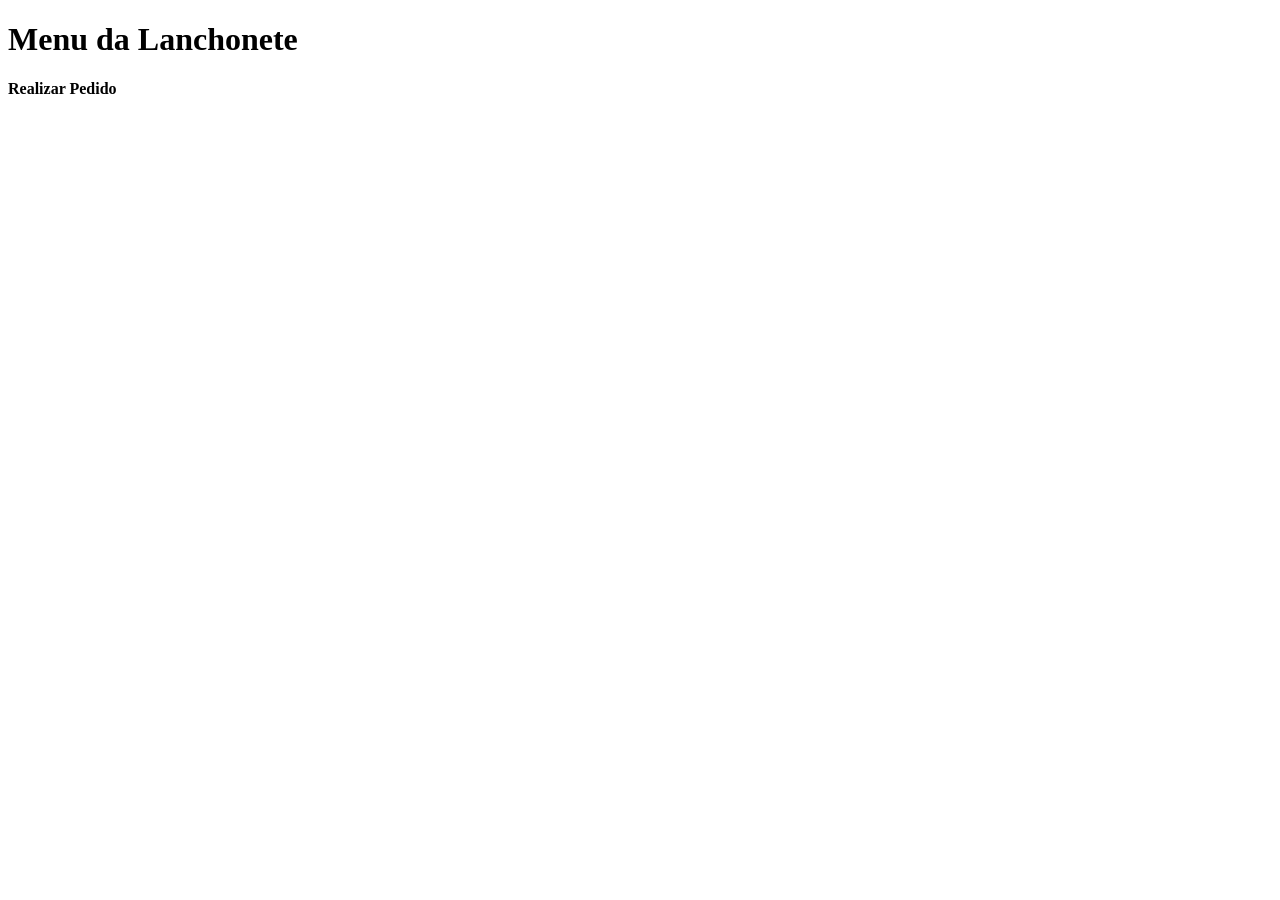
==== LanchoneteAPI/wwwroot/index.html @ 822353d0 "Adicionar arquivos de projeto." ====
﻿<!DOCTYPE html>
<html lang="pt-br">
<head>
    <meta charset="utf-8" />
    <title>Lanchonete</title>
</head>
<body>
   <h1>Menu da Lanchonete</h1>

    <div>
        <h4> Realizar Pedido</h4>
    </div>
</body>
</html>
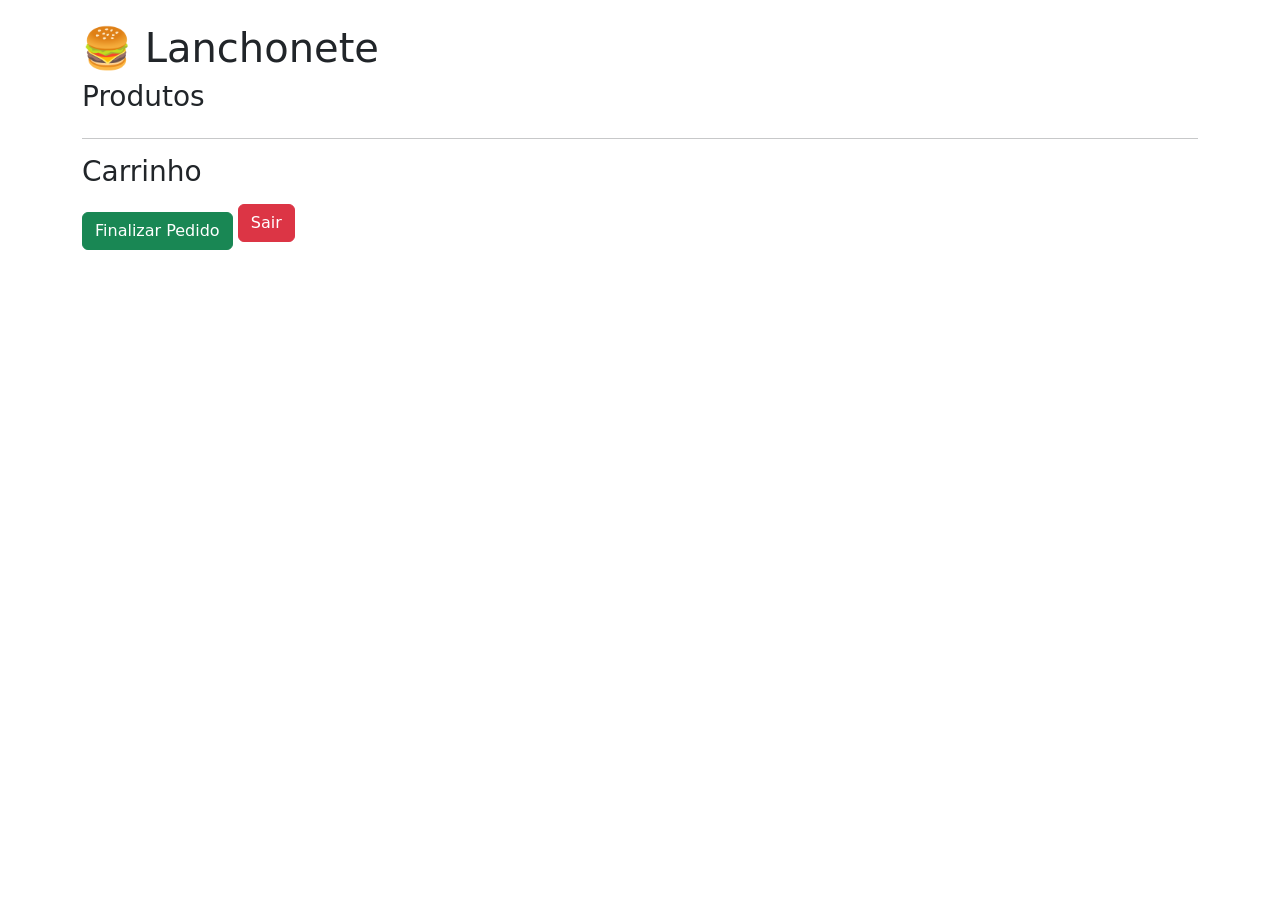
==== commit 87891019: "Criação do sistema de login e cadastro." ====
--- a/LanchoneteAPI/wwwroot/index.html
+++ b/LanchoneteAPI/wwwroot/index.html
@@ -1,14 +1,27 @@
 ﻿<!DOCTYPE html>
 <html lang="pt-br">
 <head>
-    <meta charset="utf-8" />
+    <meta charset="UTF-8">
     <title>Lanchonete</title>
+    <link href="https://cdn.jsdelivr.net/npm/bootstrap@5.3.0/dist/css/bootstrap.min.css" rel="stylesheet">
 </head>
-<body>
-   <h1>Menu da Lanchonete</h1>
+<body class="container mt-4">
 
-    <div>
-        <h4> Realizar Pedido</h4>
-    </div>
+    <h1>🍔 Lanchonete</h1>
+
+    <h3>Produtos</h3>
+    <div id="produtos" class="row"></div>
+
+    <hr>
+
+    <h3>Carrinho</h3>
+    <ul id="carrinho"></ul>
+
+    <button class="btn btn-success" onclick="finalizarPedido()">Finalizar Pedido</button>
+
+
+    <button class="btn btn-danger mb-3" onclick="logout()">Sair</button>
+
+    <script src="app.js"></script>
 </body>
 </html>
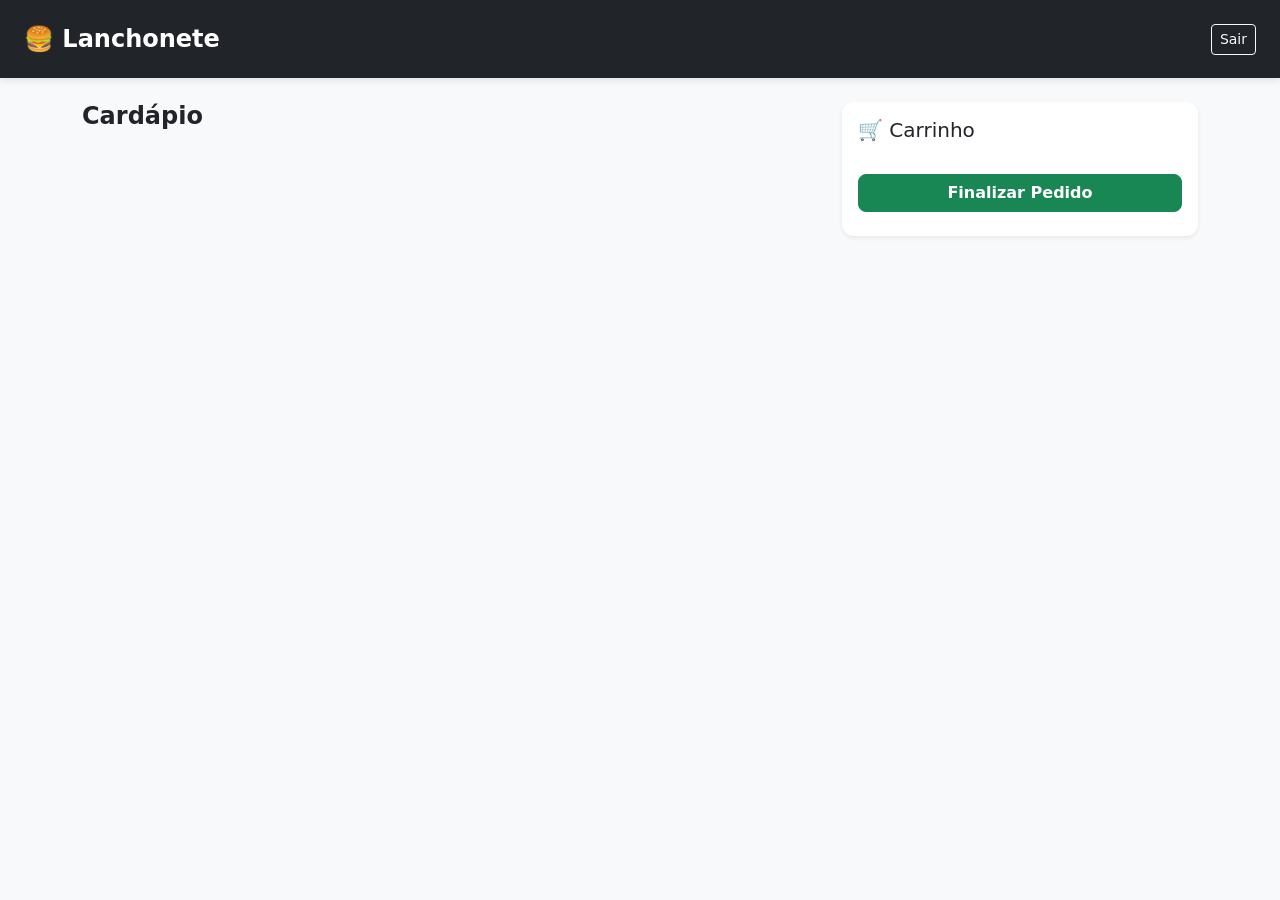
==== commit 468b5e30: "Finalização da Logica do cadastro e login, e implementação do front end" ====
--- a/LanchoneteAPI/wwwroot/index.html
+++ b/LanchoneteAPI/wwwroot/index.html
@@ -3,24 +3,121 @@
 <head>
     <meta charset="UTF-8">
     <title>Lanchonete</title>
+
     <link href="https://cdn.jsdelivr.net/npm/bootstrap@5.3.0/dist/css/bootstrap.min.css" rel="stylesheet">
+
+    <style>
+        body {
+            background-color: #f8f9fa;
+        }
+
+        .navbar {
+            box-shadow: 0 2px 8px rgba(0,0,0,0.1);
+        }
+
+        .card {
+            border: none;
+            border-radius: 12px;
+            transition: all 0.2s ease;
+        }
+
+            .card:hover {
+                transform: translateY(-5px);
+                box-shadow: 0 10px 20px rgba(0,0,0,0.1);
+            }
+
+        .price {
+            font-size: 1.2rem;
+            color: #198754;
+        }
+
+        .carrinho-card {
+            position: sticky;
+            top: 20px;
+            border-radius: 12px;
+        }
+
+        .btn-primary {
+            border-radius: 8px;
+        }
+
+        .btn-success {
+            border-radius: 8px;
+            font-weight: bold;
+        }
+
+        .list-group-item {
+            border: none;
+            border-bottom: 1px solid #eee;
+        }
+
+        .badge-qtd {
+            background-color: #0d6efd;
+        }
+
+        .produto-card {
+            border: none;
+            border-radius: 12px;
+            transition: all 0.2s ease;
+        }
+
+            .produto-card:hover {
+                transform: translateY(-6px);
+                box-shadow: 0 12px 25px rgba(0,0,0,0.1);
+            }
+
+        .price {
+            font-size: 1.2rem;
+            font-weight: bold;
+            color: #198754;
+        }
+
+        .btn-primary {
+            border-radius: 8px;
+            transition: 0.2s;
+        }
+
+            .btn-primary:hover {
+                transform: scale(1.03);
+            }
+    </style>
 </head>
-<body class="container mt-4">
+<body>
 
-    <h1>🍔 Lanchonete</h1>
+    <nav class="navbar navbar-dark bg-dark px-4 py-3">
+        <span class="navbar-brand fw-bold fs-4">🍔 Lanchonete</span>
 
-    <h3>Produtos</h3>
-    <div id="produtos" class="row"></div>
+        <button class="btn btn-outline-light btn-sm" onclick="logout()">Sair</button>
+    </nav>
 
-    <hr>
+    <div class="container mt-4">
+        <div class="row g-4">
 
-    <h3>Carrinho</h3>
-    <ul id="carrinho"></ul>
+            <!-- PRODUTOS -->
+            <div class="col-lg-8">
+                <h4 class="mb-3 fw-semibold">Cardápio</h4>
+                <div id="produtos" class="row g-4"></div>
+            </div>
 
-    <button class="btn btn-success" onclick="finalizarPedido()">Finalizar Pedido</button>
+            <!-- CARRINHO -->
+            <div class="col-lg-4">
+                <div class="card carrinho-card shadow-sm">
+                    <div class="card-body">
+                        <h5 class="card-title mb-3">🛒 Carrinho</h5>
 
+                        <ul id="carrinho" class="list-group mb-3"></ul>
 
-    <button class="btn btn-danger mb-3" onclick="logout()">Sair</button>
+                        <div id="total" class="fw-bold mb-3 text-end"></div>
+
+                        <button class="btn btn-success w-100 mb-2" onclick="finalizarPedido()">
+                            Finalizar Pedido
+                        </button>
+                    </div>
+                </div>
+            </div>
+
+        </div>
+    </div>
 
     <script src="app.js"></script>
 </body>
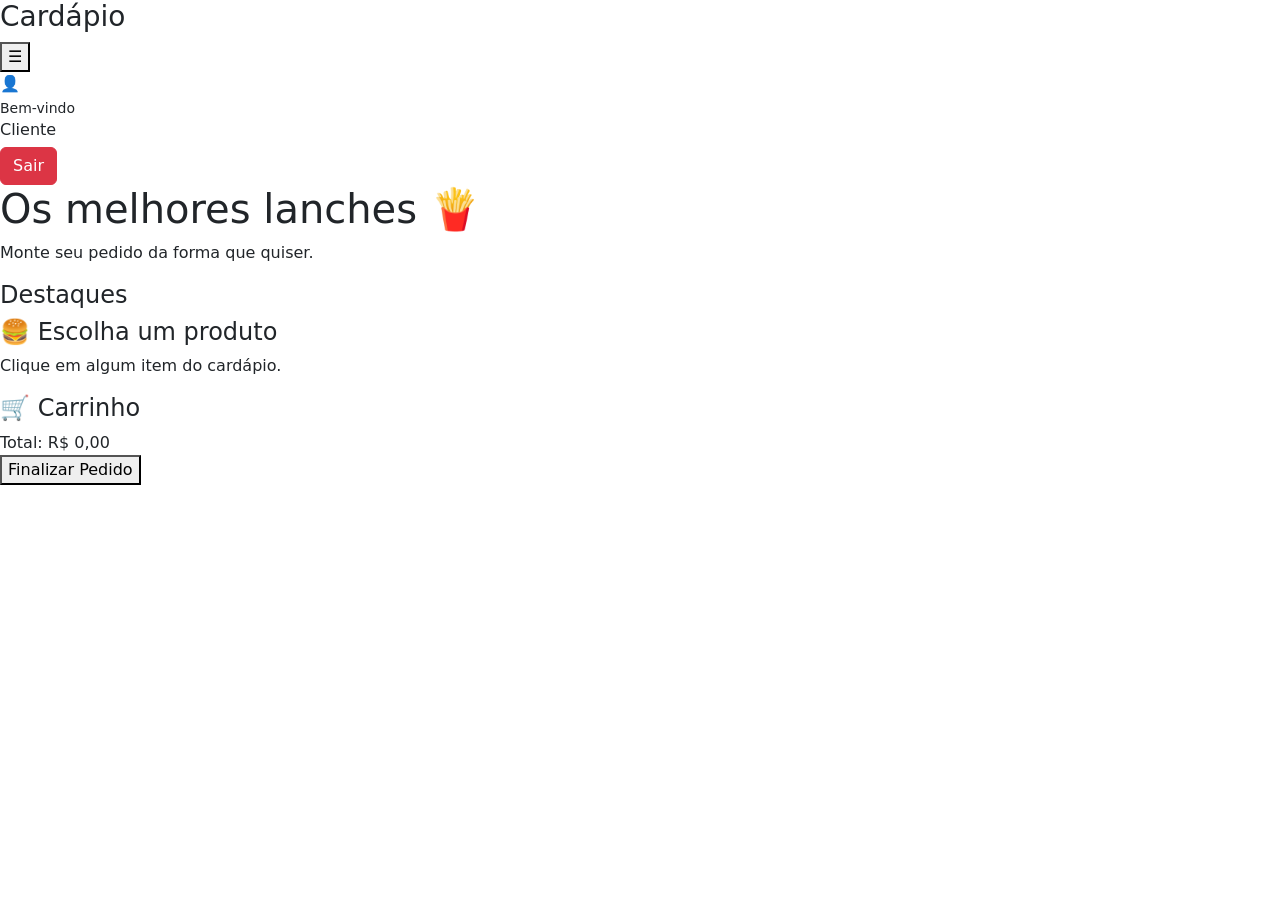
==== commit e8a3f74b: "Melhor Front-End, criação do SUPERADM, implementação do telefone ao cadastro." ====
--- a/LanchoneteAPI/wwwroot/index.html
+++ b/LanchoneteAPI/wwwroot/index.html
@@ -2,123 +2,150 @@
 <html lang="pt-br">
 <head>
     <meta charset="UTF-8">
+    <meta name="viewport" content="width=device-width, initial-scale=1.0">
+
     <title>Lanchonete</title>
 
     <link href="https://cdn.jsdelivr.net/npm/bootstrap@5.3.0/dist/css/bootstrap.min.css" rel="stylesheet">
 
-    <style>
-        body {
-            background-color: #f8f9fa;
-        }
+    <link rel="stylesheet" href="css/app.css">
+</head>
 
-        .navbar {
-            box-shadow: 0 2px 8px rgba(0,0,0,0.1);
-        }
-
-        .card {
-            border: none;
-            border-radius: 12px;
-            transition: all 0.2s ease;
-        }
-
-            .card:hover {
-                transform: translateY(-5px);
-                box-shadow: 0 10px 20px rgba(0,0,0,0.1);
-            }
-
-        .price {
-            font-size: 1.2rem;
-            color: #198754;
-        }
-
-        .carrinho-card {
-            position: sticky;
-            top: 20px;
-            border-radius: 12px;
-        }
-
-        .btn-primary {
-            border-radius: 8px;
-        }
-
-        .btn-success {
-            border-radius: 8px;
-            font-weight: bold;
-        }
-
-        .list-group-item {
-            border: none;
-            border-bottom: 1px solid #eee;
-        }
-
-        .badge-qtd {
-            background-color: #0d6efd;
-        }
-
-        .produto-card {
-            border: none;
-            border-radius: 12px;
-            transition: all 0.2s ease;
-        }
-
-            .produto-card:hover {
-                transform: translateY(-6px);
-                box-shadow: 0 12px 25px rgba(0,0,0,0.1);
-            }
-
-        .price {
-            font-size: 1.2rem;
-            font-weight: bold;
-            color: #198754;
-        }
-
-        .btn-primary {
-            border-radius: 8px;
-            transition: 0.2s;
-        }
-
-            .btn-primary:hover {
-                transform: scale(1.03);
-            }
-    </style>
-</head>
 <body>
 
-    <nav class="navbar navbar-dark bg-dark px-4 py-3">
-        <span class="navbar-brand fw-bold fs-4">🍔 Lanchonete</span>
+    <div class="layout">
 
-        <button class="btn btn-outline-light btn-sm" onclick="logout()">Sair</button>
-    </nav>
+        <!-- SIDEBAR -->
+        <aside class="sidebar" id="sidebar">
 
-    <div class="container mt-4">
-        <div class="row g-4">
+            <div>
 
-            <!-- PRODUTOS -->
-            <div class="col-lg-8">
-                <h4 class="mb-3 fw-semibold">Cardápio</h4>
-                <div id="produtos" class="row g-4"></div>
+                <div class="sidebar-header">
+
+                    <h3 class="sidebar-title">
+                        Cardápio
+                    </h3>
+
+                    <button class="toggle-btn"
+                            onclick="toggleSidebar()">
+
+                        ☰
+                    </button>
+
+                </div>
+
+                <div id="menuProdutos"></div>
+
             </div>
 
-            <!-- CARRINHO -->
-            <div class="col-lg-4">
-                <div class="card carrinho-card shadow-sm">
-                    <div class="card-body">
-                        <h5 class="card-title mb-3">🛒 Carrinho</h5>
+        </aside>
 
-                        <ul id="carrinho" class="list-group mb-3"></ul>
+        <!-- MAIN -->
+        <main class="main-content">
 
-                        <div id="total" class="fw-bold mb-3 text-end"></div>
+            <!-- TOPBAR -->
+            <div class="topbar">
 
-                        <button class="btn btn-success w-100 mb-2" onclick="finalizarPedido()">
-                            Finalizar Pedido
-                        </button>
+                <div class="user-box">
+
+                    <div class="avatar">
+                        👤
                     </div>
+
+                    <div>
+                        <small>Bem-vindo</small>
+                        <h6 id="nomeUsuario">Cliente</h6>
+                    </div>
+
                 </div>
+
+                <button class="btn btn-danger"
+                        onclick="logout()">
+
+                    Sair
+                </button>
+
             </div>
 
-        </div>
+            <!-- HERO -->
+            <section class="hero">
+
+                <div>
+
+                    <h1>Os melhores lanches 🍟</h1>
+
+                    <p>
+                        Monte seu pedido da forma que quiser.
+                    </p>
+
+                </div>
+
+            </section>
+
+            <!-- CAROUSEL -->
+            <section>
+
+                <h4 class="section-title">
+                    Destaques
+                </h4>
+
+                <div class="carousel-produtos"
+                     id="carouselProdutos">
+
+                </div>
+
+            </section>
+
+            <!-- PRODUTO -->
+            <section class="produto-area">
+
+                <div id="produtoSelecionado">
+
+                    <div class="empty-state">
+
+                        <h4>🍔 Escolha um produto</h4>
+
+                        <p>
+                            Clique em algum item do cardápio.
+                        </p>
+
+                    </div>
+
+                </div>
+
+            </section>
+
+            <!-- CARRINHO -->
+            <section class="carrinho-section">
+
+                <div class="carrinho-card">
+
+                    <h4>🛒 Carrinho</h4>
+
+                    <div id="carrinho"></div>
+
+                    <div id="total"
+                         class="total">
+
+                        Total: R$ 0,00
+
+                    </div>
+
+                    <button class="btn-finalizar"
+                            onclick="finalizarPedido()">
+
+                        Finalizar Pedido
+
+                    </button>
+
+                </div>
+
+            </section>
+
+        </main>
+
     </div>
 
-    <script src="app.js"></script>
+    <script src="js/app.js"></script>
 </body>
 </html>
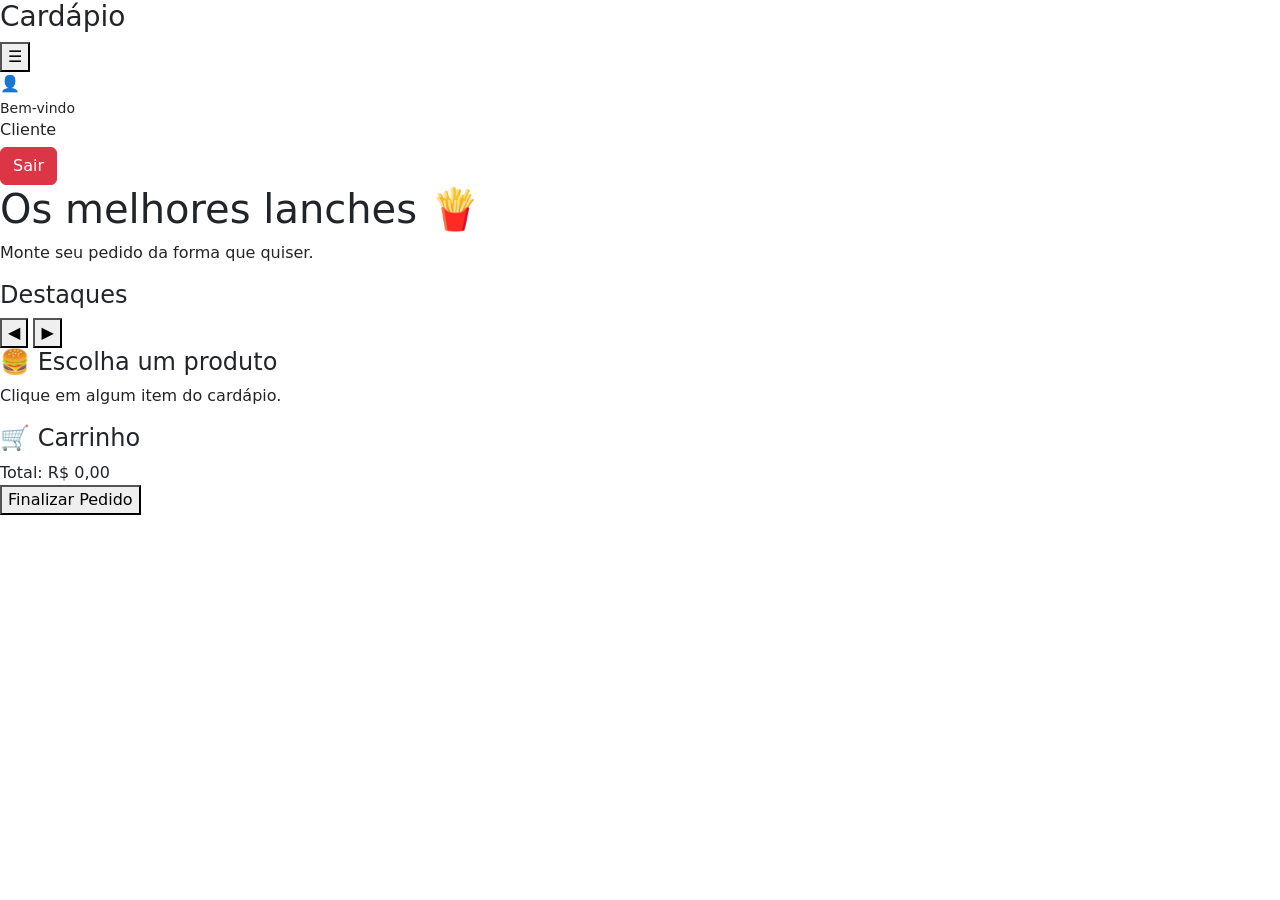
==== commit da07864c: "Finalização da tela de adm, criação da tela de funcionario, melhora no frontend" ====
--- a/LanchoneteAPI/wwwroot/index.html
+++ b/LanchoneteAPI/wwwroot/index.html
@@ -85,12 +85,32 @@
             <!-- CAROUSEL -->
             <section>
 
-                <h4 class="section-title">
-                    Destaques
-                </h4>
+                <div class="carousel-header">
 
-                <div class="carousel-produtos"
-                     id="carouselProdutos">
+                    <h4 class="section-title">
+                        Destaques
+                    </h4>
+
+                    <div class="carousel-controls">
+
+                        <button onclick="scrollCarousel(-1)">
+                            ◀
+                        </button>
+
+                        <button onclick="scrollCarousel(1)">
+                            ▶
+                        </button>
+
+                    </div>
+
+                </div>
+
+                <div class="carousel-wrapper">
+
+                    <div class="carousel-produtos"
+                         id="carouselProdutos">
+
+                    </div>
 
                 </div>
 
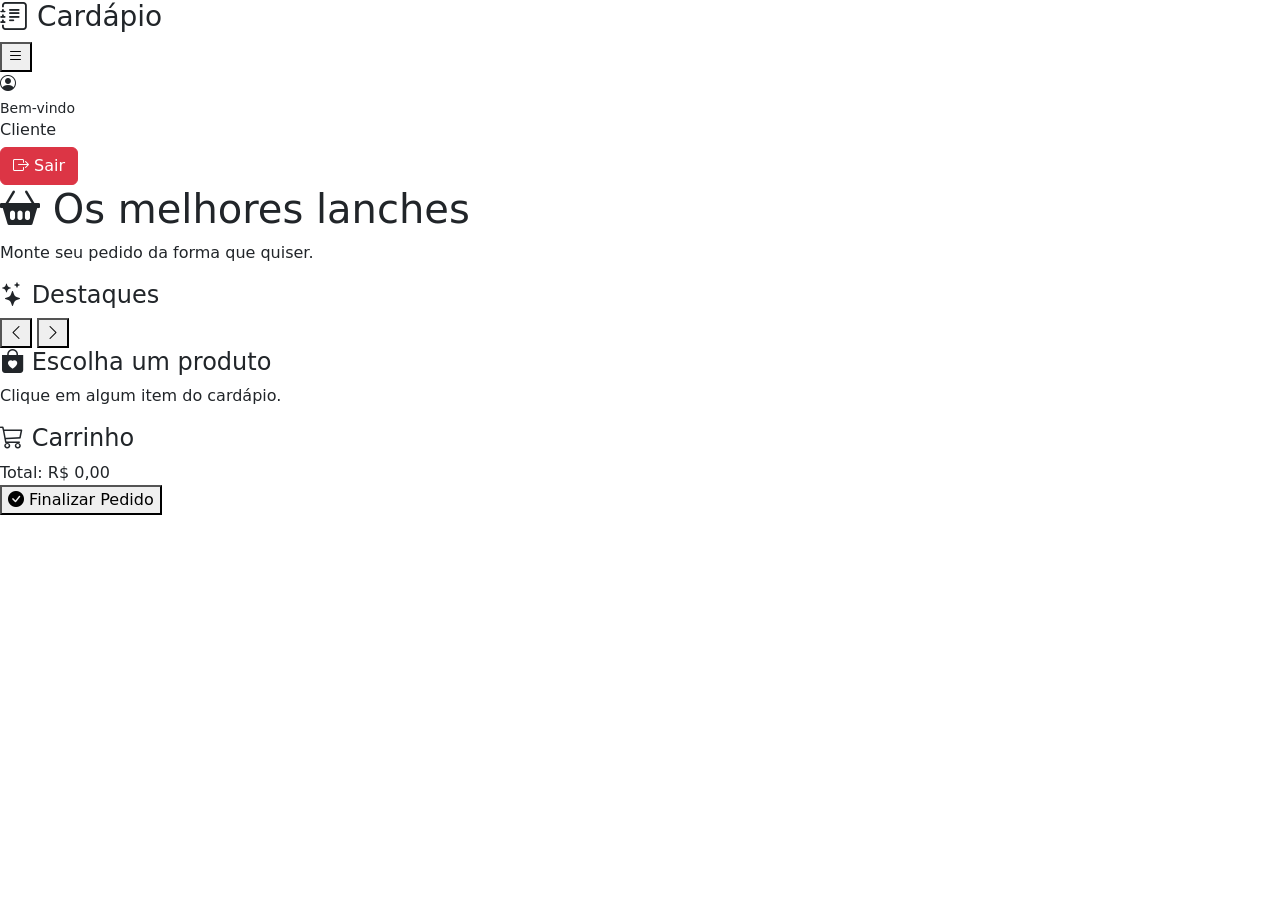
==== commit 54303436: "Finalização da tela de funcionarios. Implementação das imagens. Atualização no CSS e responsividade." ====
--- a/LanchoneteAPI/wwwroot/index.html
+++ b/LanchoneteAPI/wwwroot/index.html
@@ -1,6 +1,7 @@
 ﻿<!DOCTYPE html>
 <html lang="pt-br">
 <head>
+
     <meta charset="UTF-8">
     <meta name="viewport" content="width=device-width, initial-scale=1.0">
 
@@ -8,7 +9,11 @@
 
     <link href="https://cdn.jsdelivr.net/npm/bootstrap@5.3.0/dist/css/bootstrap.min.css" rel="stylesheet">
 
+    <link rel="stylesheet"
+          href="https://cdn.jsdelivr.net/npm/bootstrap-icons@1.11.3/font/bootstrap-icons.min.css">
+
     <link rel="stylesheet" href="css/app.css">
+
 </head>
 
 <body>
@@ -23,13 +28,15 @@
                 <div class="sidebar-header">
 
                     <h3 class="sidebar-title">
+                        <i class="bi bi-journal-text"></i>
                         Cardápio
                     </h3>
 
                     <button class="toggle-btn"
                             onclick="toggleSidebar()">
 
-                        ☰
+                        <i class="bi bi-list"></i>
+
                     </button>
 
                 </div>
@@ -49,12 +56,17 @@
                 <div class="user-box">
 
                     <div class="avatar">
-                        👤
+                        <i class="bi bi-person-circle"></i>
                     </div>
 
                     <div>
+
                         <small>Bem-vindo</small>
-                        <h6 id="nomeUsuario">Cliente</h6>
+
+                        <h6 id="nomeUsuario">
+                            Cliente
+                        </h6>
+
                     </div>
 
                 </div>
@@ -62,7 +74,9 @@
                 <button class="btn btn-danger"
                         onclick="logout()">
 
+                    <i class="bi bi-box-arrow-right"></i>
                     Sair
+
                 </button>
 
             </div>
@@ -72,7 +86,10 @@
 
                 <div>
 
-                    <h1>Os melhores lanches 🍟</h1>
+                    <h1>
+                        <i class="bi bi-basket2-fill"></i>
+                        Os melhores lanches
+                    </h1>
 
                     <p>
                         Monte seu pedido da forma que quiser.
@@ -88,17 +105,24 @@
                 <div class="carousel-header">
 
                     <h4 class="section-title">
+
+                        <i class="bi bi-stars"></i>
                         Destaques
+
                     </h4>
 
                     <div class="carousel-controls">
 
                         <button onclick="scrollCarousel(-1)">
-                            ◀
+
+                            <i class="bi bi-chevron-left"></i>
+
                         </button>
 
                         <button onclick="scrollCarousel(1)">
-                            ▶
+
+                            <i class="bi bi-chevron-right"></i>
+
                         </button>
 
                     </div>
@@ -123,7 +147,12 @@
 
                     <div class="empty-state">
 
-                        <h4>🍔 Escolha um produto</h4>
+                        <h4>
+
+                            <i class="bi bi-bag-heart-fill"></i>
+                            Escolha um produto
+
+                        </h4>
 
                         <p>
                             Clique em algum item do cardápio.
@@ -140,7 +169,12 @@
 
                 <div class="carrinho-card">
 
-                    <h4>🛒 Carrinho</h4>
+                    <h4>
+
+                        <i class="bi bi-cart3"></i>
+                        Carrinho
+
+                    </h4>
 
                     <div id="carrinho"></div>
 
@@ -154,6 +188,7 @@
                     <button class="btn-finalizar"
                             onclick="finalizarPedido()">
 
+                        <i class="bi bi-check-circle-fill"></i>
                         Finalizar Pedido
 
                     </button>
@@ -167,5 +202,6 @@
     </div>
 
     <script src="js/app.js"></script>
+
 </body>
 </html>
